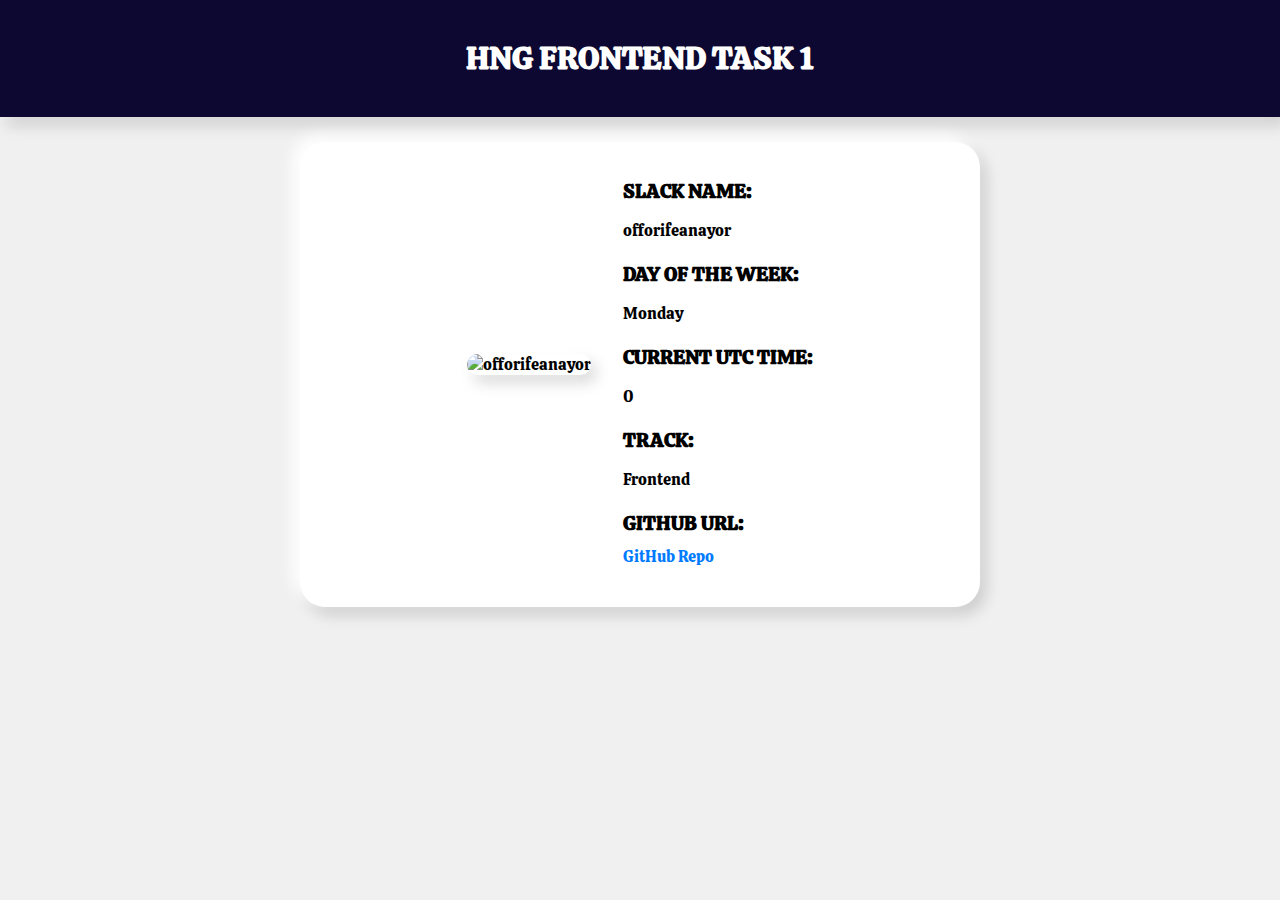
==== public/index.html @ f581b0c7 "frontend task" ====
<!DOCTYPE html>
<html lang="en">
<head>
    <meta charset="UTF-8">
    <meta http-equiv="X-UA-Compatible" content="IE=edge">
    <meta name="viewport" content="width=device-width, initial-scale=1.0">
    <title>HNG-X</title>
    <link rel="stylesheet" href="style.css">
</head>
<body>
    <header>
        <h1>HNG FRONTEND TASK 1</h1>
    </header>
    <main>
        <aside>
            <section>
                <img src="./assets/buzor.jpeg" alt="offorifeanayor" data-testid="slackDisplayImage">
            </section>
        </aside>
        <article>
            <section>
                <h2>SLACK NAME:</h2>
                <p data-testid="slackUserName">offorifeanayor</p>
            </section>
            <section>
                <h2>DAY OF THE WEEK:</h2>
                <p data-testid="currentDayOfTheWeek">Monday</p>
            </section>
            <section>
                <h2>CURRENT UTC TIME:</h2>
                <p data-testid="currentUTCTime">0</p>
            </section>
            <section>
                <h2>TRACK:</h2>
                <p data-testid="myTrack">Frontend</p>
            </section>
            <section>
                <h2>GITHUB URL:</h2>
                <a href="https://github.com/CryptoCholo/hngx-frontend" data-testid="githubURL">GitHub Repo</a>
            </section>
        </article>
    </main>
    <script src="script.js"></script>
</body>
</html>
---- public/style.css ----
@import url('https://fonts.googleapis.com/css2?family=Calistoga&display=swap');


body {
    font-family: 'Calistoga', cursive;
    margin: 0;
    padding: 0;
    background-color: #f0f0f0;
}

header {
    background-color: rgb(12, 8, 49);
    color: #fff;
    text-align: center;
    padding: 1rem 0;
    box-shadow: -8px -6px 15px 0 #fff, 6px 8px 15px 0 rgb(0 0 0 / 15%);
}

main {
    display: flex;
    justify-content: center;
    align-items: center;
    gap: 2rem;
    max-width: 50vw;
    border-radius: 25px;
    margin: 25px auto;
    padding: 20px;
    background-color: #fff;
    box-shadow: -8px -6px 15px 0 #fff, 6px 8px 15px 0 rgb(0 0 0 / 15%);
}
img {
    width: 360px; 
    height: auto;
    border-radius: 15px;
    box-shadow: -8px -6px 15px 0 #fff, 6px 8px 15px 0 rgb(0 0 0 / 15%);

}
section {
    margin-bottom: 20px;
}

h2 {
    font-size: 20px;
    margin-bottom: 10px;
}

p {
    font-size: 16px;
}

a {
    text-decoration: none;
    color: #007bff;
}

a:hover {
    text-decoration: underline;
}
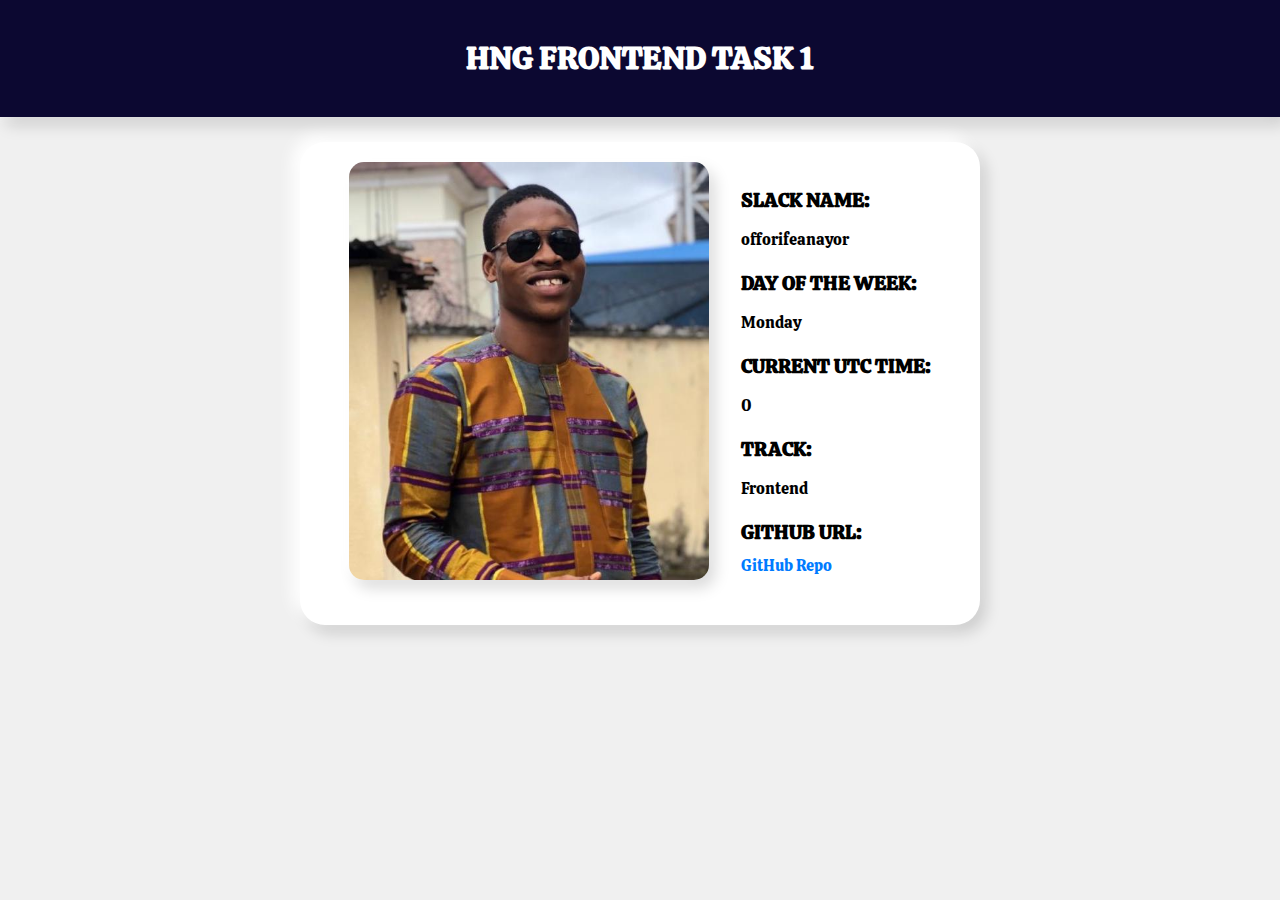
==== commit dab05f83: "frontend task" ====
--- a/public/index.html
+++ b/public/index.html
@@ -14,7 +14,7 @@
     <main>
         <aside>
             <section>
-                <img src="./assets/buzor.jpeg" alt="offorifeanayor" data-testid="slackDisplayImage">
+                <img src="../assets/buzor.jpeg" alt="offorifeanayor" data-testid="slackDisplayImage">
             </section>
         </aside>
         <article>
